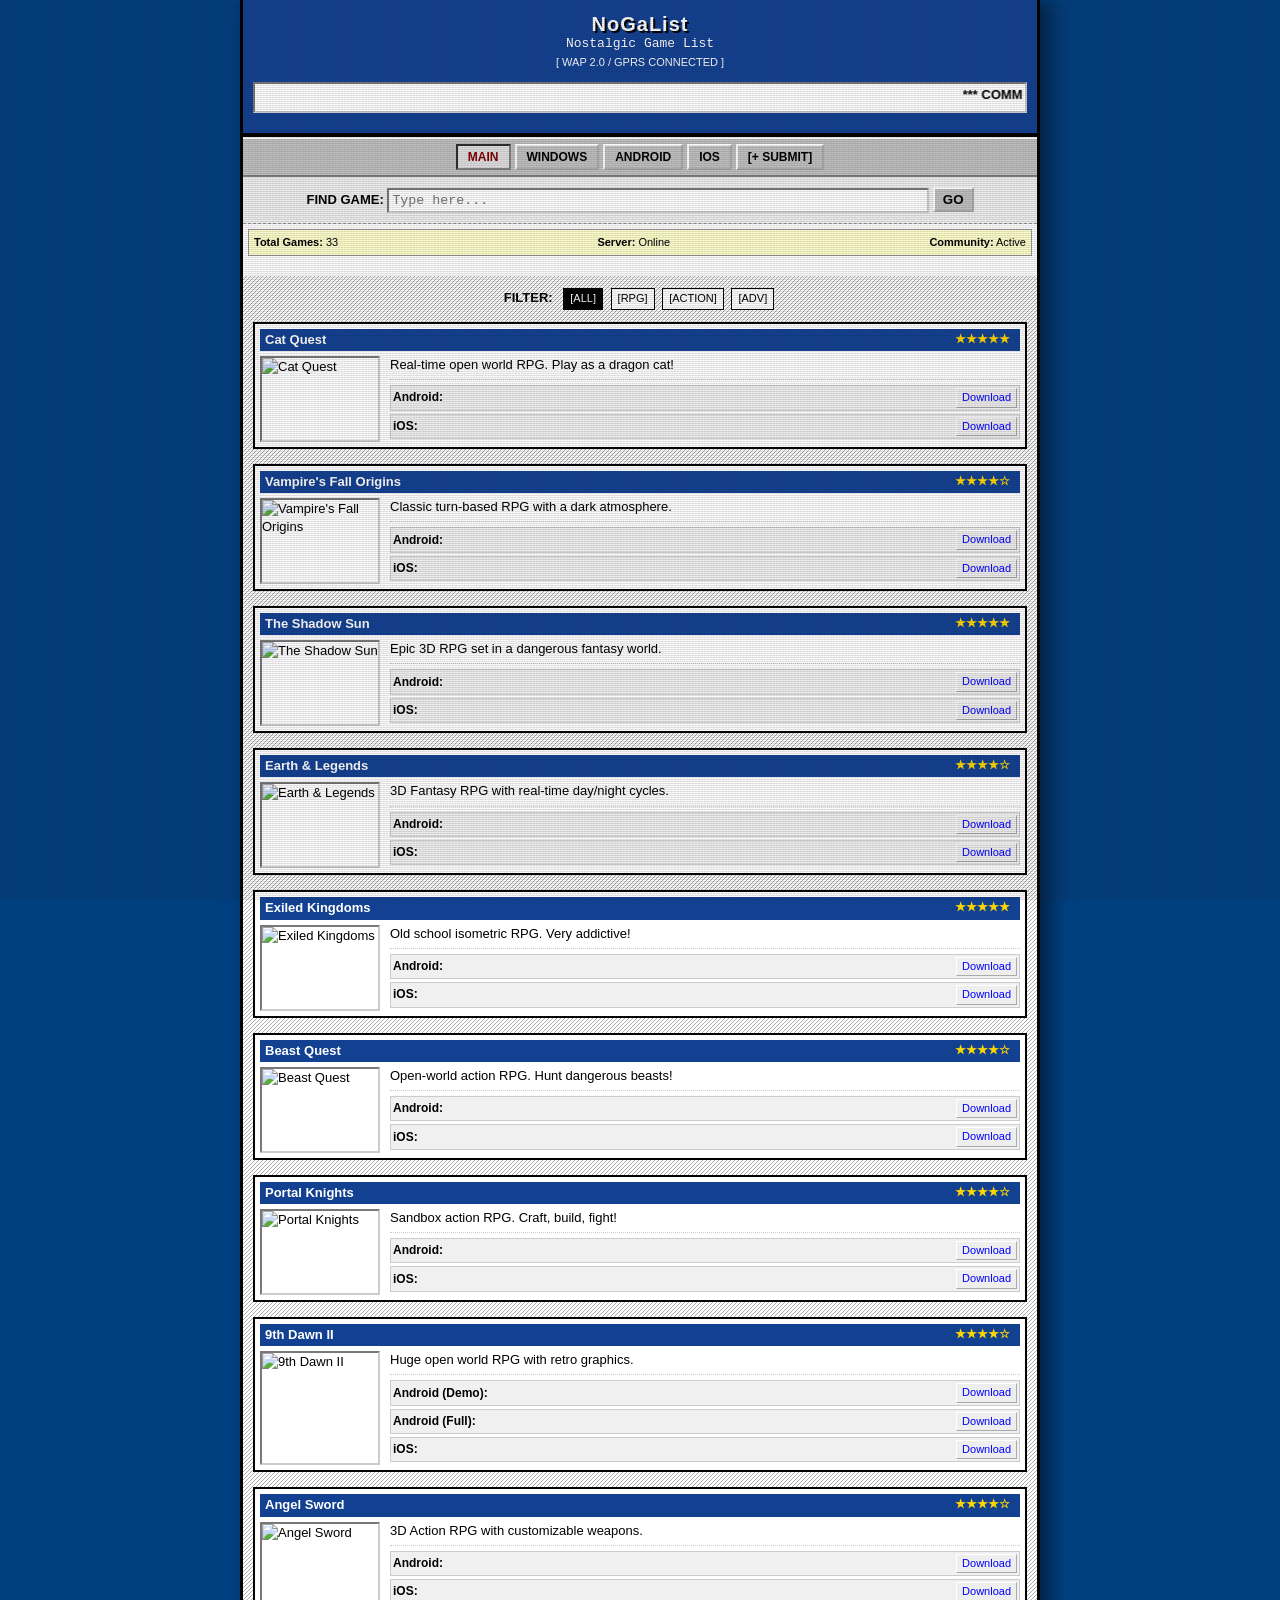
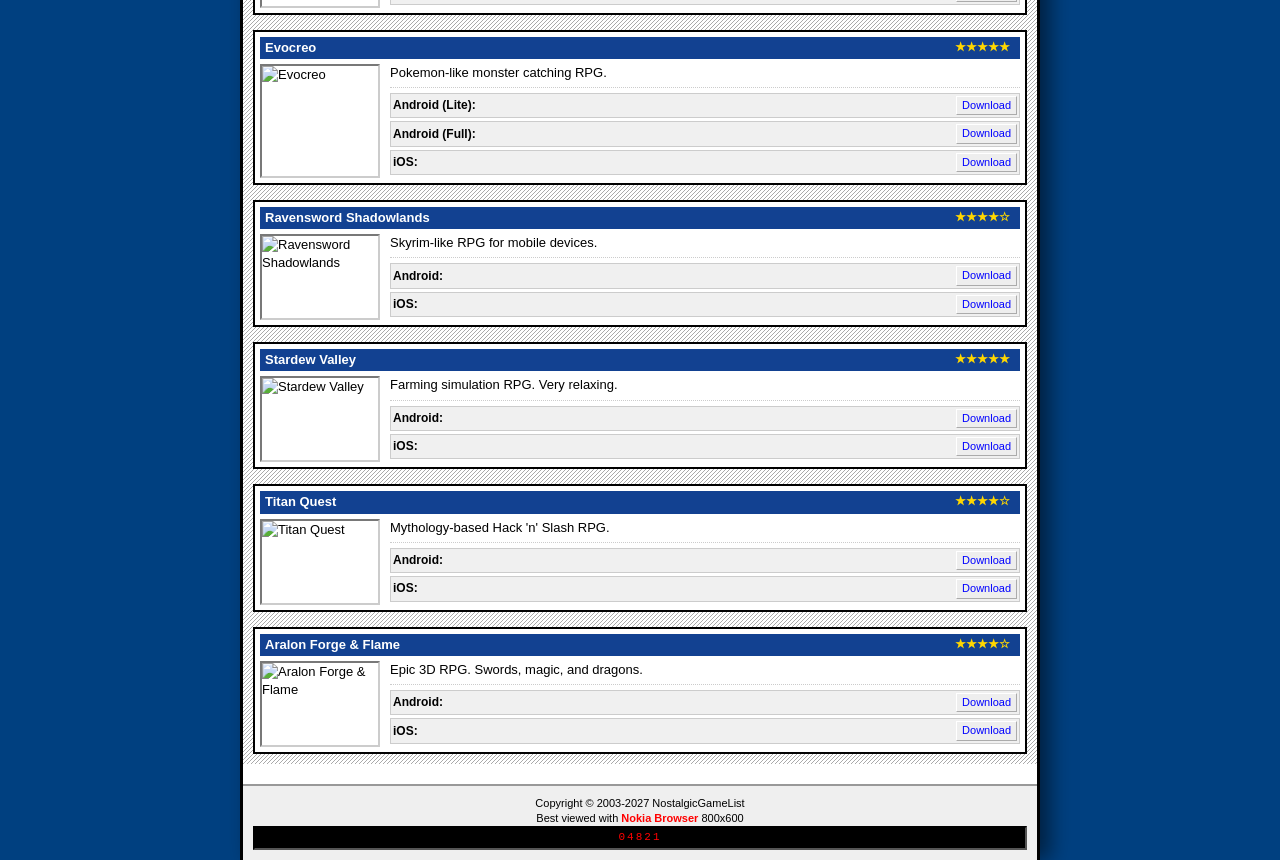
==== index.html @ 430f3d44 "Add initial retro game-list site files Introduce the initial site scaffold for a nostalgic game-list" ====
<!DOCTYPE html>
<html lang="id">

<head>
    <meta charset="UTF-8">
    <meta name="viewport" content="width=device-width, initial-scale=1.0, maximum-scale=1.0, user-scalable=no">
    <title>NoGaList - Nostalgic Game List</title>
    <link href="https://cdnjs.cloudflare.com/ajax/libs/font-awesome/6.0.0/css/all.min.css" rel="stylesheet">
    <link rel="stylesheet" href="css/style.css">
</head>

<body>
    <div class="wrapper">
        <!-- HEADER -->
        <header class="header">
            <h1>NoGaList</h1>
            <p style="font-family: 'Courier New', monospace; position: relative; top: -8px;">Nostalgic Game List</p>
            <div style="font-size: 11px; margin-bottom: 5px; position: relative; top: -6px;">[ WAP 2.0 / GPRS CONNECTED
                ]</div>

            <div class="marquee-container">
                <marquee scrollamount="4" behavior="scroll">
                    *** COMMUNITY DRIVEN ARCHIVE *** SUBMIT YOUR FAVORITE CLASSICS *** HIGH SPEED DOWNLOAD ***
                </marquee>
            </div>
        </header>

        <!-- NAVIGATION -->
        <nav class="nav-bar">
            <button class="nav-btn active" onclick="showTab('main')">Main</button>
            <button class="nav-btn" onclick="showTab('windows')">Windows</button>
            <button class="nav-btn" onclick="showTab('android')">Android</button>
            <button class="nav-btn" onclick="showTab('ios')">iOS</button>
            <button class="nav-btn" onclick="window.location.href='pages/submit.html'">[+ Submit]</button>
        </nav>

        <!-- SEARCH -->
        <div class="search-area">
            <form onsubmit="event.preventDefault();">
                <span style="font-weight: bold;">FIND GAME:</span>
                <input type="text" class="search-input" id="searchInput" placeholder="Type here...">
                <button class="search-btn">GO</button>
            </form>
        </div>

        <!-- STATS -->
        <div style="padding: 5px;">
            <div class="stats-row"
                style="display:flex; justify-content:space-between; background:#FFFFCC; border:1px solid #999; padding:5px; font-size:11px; margin-bottom:15px;">
                <span><b>Total Games:</b> <span id="totalGames">0</span></span>
                <span><b>Server:</b> Online</span>
                <span><b>Community:</b> Active</span>
            </div>
        </div>

        <!-- MAIN CONTENT -->
        <div class="content">
            <div id="main" class="tab-content active">
                <div class="filters">
                    <span style="font-weight:bold; margin-right:5px;">FILTER:</span>
                    <span class="filter-tag active" onclick="filterGames('all')">[ALL]</span>
                    <span class="filter-tag" onclick="filterGames('rpg')">[RPG]</span>
                    <span class="filter-tag" onclick="filterGames('action')">[ACTION]</span>
                    <span class="filter-tag" onclick="filterGames('adventure')">[ADV]</span>
                </div>
                <div class="game-list" id="game-container">
                    <!-- Games will be injected here by JS -->
                </div>
            </div>

            <!-- Placeholders for other tabs handled by JS render logic -->
            <div id="windows" class="tab-content">
                <div class="game-list" id="game-container"></div> <!-- Shared container logic for simplicity -->
            </div>
            <!-- ... (Handled dynamically in app.js) ... -->
        </div>

        <!-- FOOTER -->
        <footer class="footer">
            <p>Copyright © 2003-2027 NostalgicGameList</p>
            <p>Best viewed with <span class="blink" style="color:red; font-weight:bold;">Nokia Browser</span> 800x600
            </p>
            <div class="hit-counter">04821</div>
        </footer>
    </div>

    <!-- MODAL -->
    <div id="videoModal" class="modal">
        <div class="modal-title-bar">
            <span id="modalTitle">VIDEO PLAYER</span>
            <button class="modal-close-btn" onclick="closeTrailer()">X</button>
        </div>
        <div class="modal-body">
            <iframe id="videoFrame" src=""></iframe>
            <div style="text-align:center; margin-top:5px;">
                <button class="nav-btn" onclick="closeTrailer()">[ STOP ]</button>
            </div>
        </div>
    </div>

    <!-- SCRIPTS -->
    <script src="js/games.js"></script>
    <script src="js/app.js"></script>
</body>

</html>
---- css/style.css ----
/* css/style.css */
/* --- RESET & BASIC SETUP --- */
* {
    margin: 0;
    padding: 0;
    box-sizing: border-box;
}

body {
    font-family: 'Tahoma', 'Verdana', sans-serif;
    background-color: #004080;
    color: #000;
    line-height: 1.4;
    font-size: 13px;
    overflow-x: hidden;
}

/* CRT EFFECT */
body::after {
    content: " ";
    display: block;
    position: fixed;
    top: 0;
    left: 0;
    bottom: 0;
    right: 0;
    background: linear-gradient(rgba(18, 16, 16, 0) 50%, rgba(0, 0, 0, 0.1) 50%), linear-gradient(90deg, rgba(255, 0, 0, 0.06), rgba(0, 255, 0, 0.02), rgba(0, 0, 255, 0.06));
    z-index: 999;
    background-size: 100% 2px, 3px 100%;
    pointer-events: none;
}

a {
    text-decoration: none;
    color: #0000FF;
}

a:hover {
    color: #FF0000;
    text-decoration: underline;
    cursor: pointer;
}

/* --- LAYOUT --- */
.wrapper {
    width: 100%;
    max-width: 800px;
    margin: 0 auto;
    background-color: #FFF;
    border-left: 3px solid #000;
    border-right: 3px solid #000;
    min-height: 100vh;
    box-shadow: 10px 0 20px rgba(0, 0, 0, 0.5);
    position: relative;
}

.header {
    background: #124191;
    color: white;
    padding: 10px;
    text-align: center;
    border-bottom: 4px solid #000;
}

.header h1 {
    font-size: 20px;
    text-transform: capitalize;
    letter-spacing: 1px;
    margin-bottom: 5px;
    text-shadow: 2px 2px 0px #000;
}

.marquee-container {
    background: #FFF;
    color: #000;
    border: 2px inset #CCC;
    padding: 2px;
    font-weight: bold;
    margin-bottom: 10px;
}

/* --- NAVIGATION --- */
.nav-bar {
    background: #C0C0C0;
    border-top: 2px solid #FFF;
    border-bottom: 2px solid #808080;
    padding: 5px;
    display: flex;
    flex-wrap: wrap;
    gap: 4px;
    justify-content: center;
}

.nav-btn {
    background: #C0C0C0;
    border: 2px outset #FFF;
    padding: 4px 10px;
    font-family: 'Tahoma', sans-serif;
    font-size: 12px;
    font-weight: bold;
    cursor: pointer;
    color: #000;
    text-transform: uppercase;
}

.nav-btn:active,
.nav-btn.active {
    border: 2px inset #808080;
    background: #E0E0E0;
    color: #800000;
}

/* --- SEARCH & FILTERS --- */
.search-area {
    background: #EFEFEF;
    padding: 10px;
    text-align: center;
    border-bottom: 1px dashed #999;
}

.search-input {
    border: 2px inset #CCC;
    padding: 3px;
    font-family: 'Courier New', monospace;
    width: 70%;
}

.search-btn {
    border: 2px outset #FFF;
    background: #C0C0C0;
    font-weight: bold;
    cursor: pointer;
    padding: 3px 8px;
}

.filters {
    text-align: center;
    margin-bottom: 10px;
}

.filter-tag {
    display: inline-block;
    border: 1px solid #000;
    background: #FFF;
    padding: 2px 6px;
    margin: 2px;
    font-size: 11px;
    cursor: pointer;
}

.filter-tag.active {
    background: #000;
    color: #FFF;
}

/* --- GAME CARD --- */
.content {
    padding: 10px;
    background-image: url('[data-uri]');
}

.game-list {
    display: flex;
    flex-direction: column;
    gap: 15px;
}

.game-card {
    background: #FFF;
    border: 2px solid #000;
    padding: 5px;
}

.game-header {
    background: #124191;
    color: white;
    padding: 2px 5px;
    font-weight: bold;
    margin-bottom: 5px;
    display: flex;
    justify-content: space-between;
}

.game-layout {
    display: flex;
    flex-wrap: wrap;
    gap: 10px;
}

.game-thumb {
    width: 120px;
    border: 2px inset #CCC;
    cursor: pointer;
    position: relative;
}

.game-thumb img {
    width: 100%;
    display: block;
}

.game-thumb-overlay {
    position: absolute;
    top: 0;
    left: 0;
    width: 100%;
    height: 100%;
    background: rgba(0, 0, 0, 0.5);
    display: flex;
    align-items: center;
    justify-content: center;
    color: white;
    font-size: 10px;
    opacity: 0;
    transition: opacity 0.2s;
}

.game-thumb:hover .game-thumb-overlay {
    opacity: 1;
}

.game-info {
    flex: 1;
    min-width: 200px;
}

.platform-links {
    margin-top: 5px;
    border-top: 1px dotted #CCC;
    padding-top: 5px;
    font-size: 12px;
}

.platform-item {
    margin-bottom: 3px;
    background: #F0F0F0;
    padding: 2px;
    border: 1px solid #CCC;
    display: flex;
    justify-content: space-between;
    align-items: center;
}

.download-btn {
    background: #EEE;
    border: 1px outset #FFF;
    color: blue;
    padding: 1px 5px;
    font-size: 11px;
}

.download-btn:hover {
    background: #CCC;
    border-style: inset;
    color: red;
}

/* --- RATINGS (New Feature) --- */
.star-rating {
    color: #FFD700;
    font-size: 12px;
    margin-right: 5px;
}

/* --- TABS --- */
.tab-content {
    display: none;
}

.tab-content.active {
    display: block;
}

/* --- FOOTER --- */
.footer {
    background: #EFEFEF;
    border-top: 2px solid #999;
    padding: 10px;
    text-align: center;
    font-size: 11px;
    margin-top: 20px;
}

.hit-counter {
    background: #000;
    color: red;
    font-family: 'Courier New', monospace;
    padding: 2px 5px;
    letter-spacing: 2px;
    border: 2px inset #555;
}

.blink {
    animation: blinker 1s linear infinite;
}

@keyframes blinker {
    50% {
        opacity: 0;
    }
}

/* --- MODAL --- */
.modal {
    display: none;
    position: fixed;
    z-index: 2000;
    left: 50%;
    top: 50%;
    transform: translate(-50%, -50%);
    width: 320px;
    border: 2px outset #FFF;
    background: #C0C0C0;
    box-shadow: 5px 5px 0px rgba(0, 0, 0, 0.5);
    font-family: 'Tahoma', sans-serif;
}

.modal-title-bar {
    background: #000080;
    color: white;
    padding: 3px 5px;
    font-weight: bold;
    display: flex;
    justify-content: space-between;
}

.modal-close-btn {
    background: #C0C0C0;
    border: 1px outset #FFF;
    width: 16px;
    height: 16px;
    cursor: pointer;
    color: black;
    font-weight: bold;
}

.modal-body {
    padding: 10px;
    background: #FFF;
    border: 2px inset #CCC;
}

.modal-body iframe {
    width: 100%;
    height: 200px;
    border: none;
    background: #000;
}

/* --- FORM STYLES (Submit Page) --- */
.form-container {
    max-width: 500px;
    margin: 20px auto;
    padding: 20px;
    border: 2px inset #CCC;
    background: #E0E0E0;
}

.form-group {
    margin-bottom: 15px;
}

.form-group label {
    display: block;
    font-weight: bold;
    margin-bottom: 5px;
}

.form-control {
    width: 100%;
    padding: 5px;
    border: 2px inset #FFF;
    font-family: inherit;
}

.btn-submit {
    background: #124191;
    color: white;
    border: 2px outset #444;
    padding: 8px 16px;
    font-weight: bold;
    cursor: pointer;
}

.btn-submit:active {
    border-style: inset;
}

@media (max-width: 600px) {
    .game-layout {
        flex-direction: column;
    }

    .game-thumb {
        width: 100%;
        max-width: 200px;
        margin: 0 auto;
    }

    .modal {
        width: 95%;
    }
}
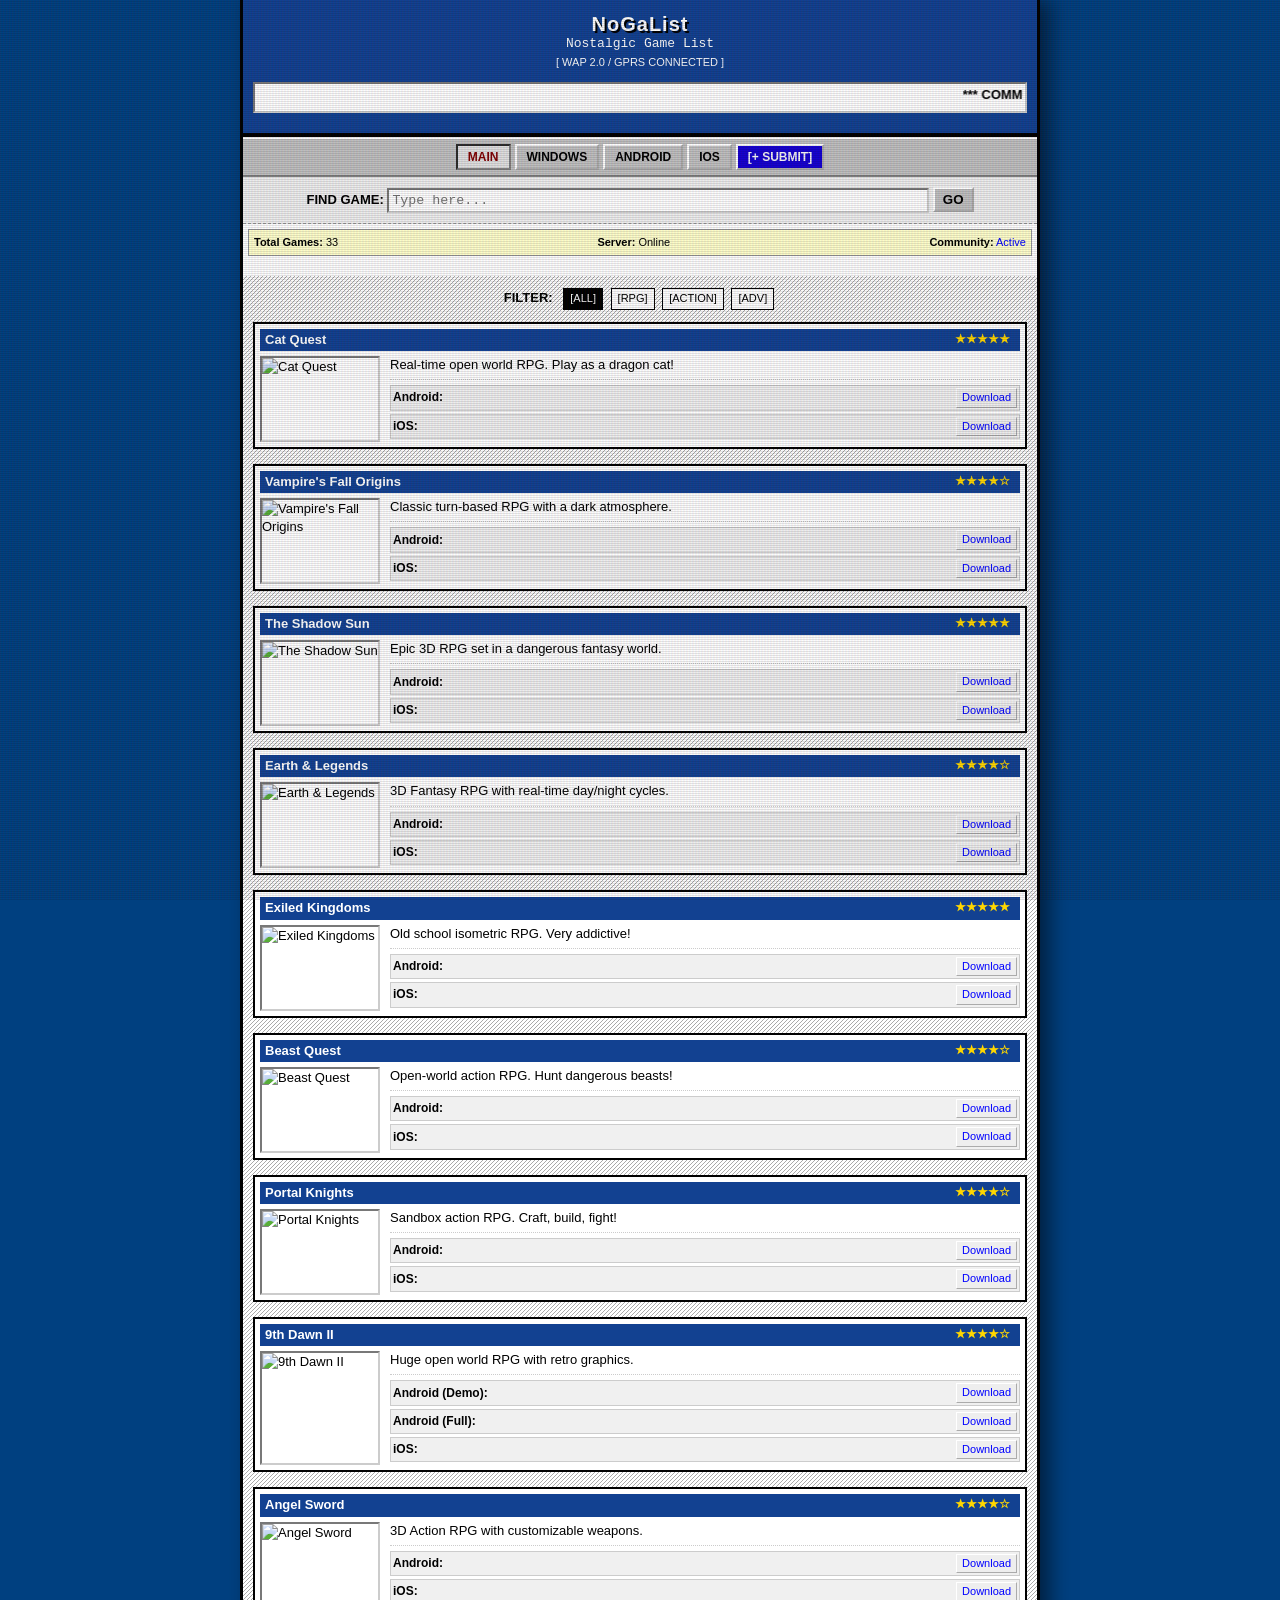
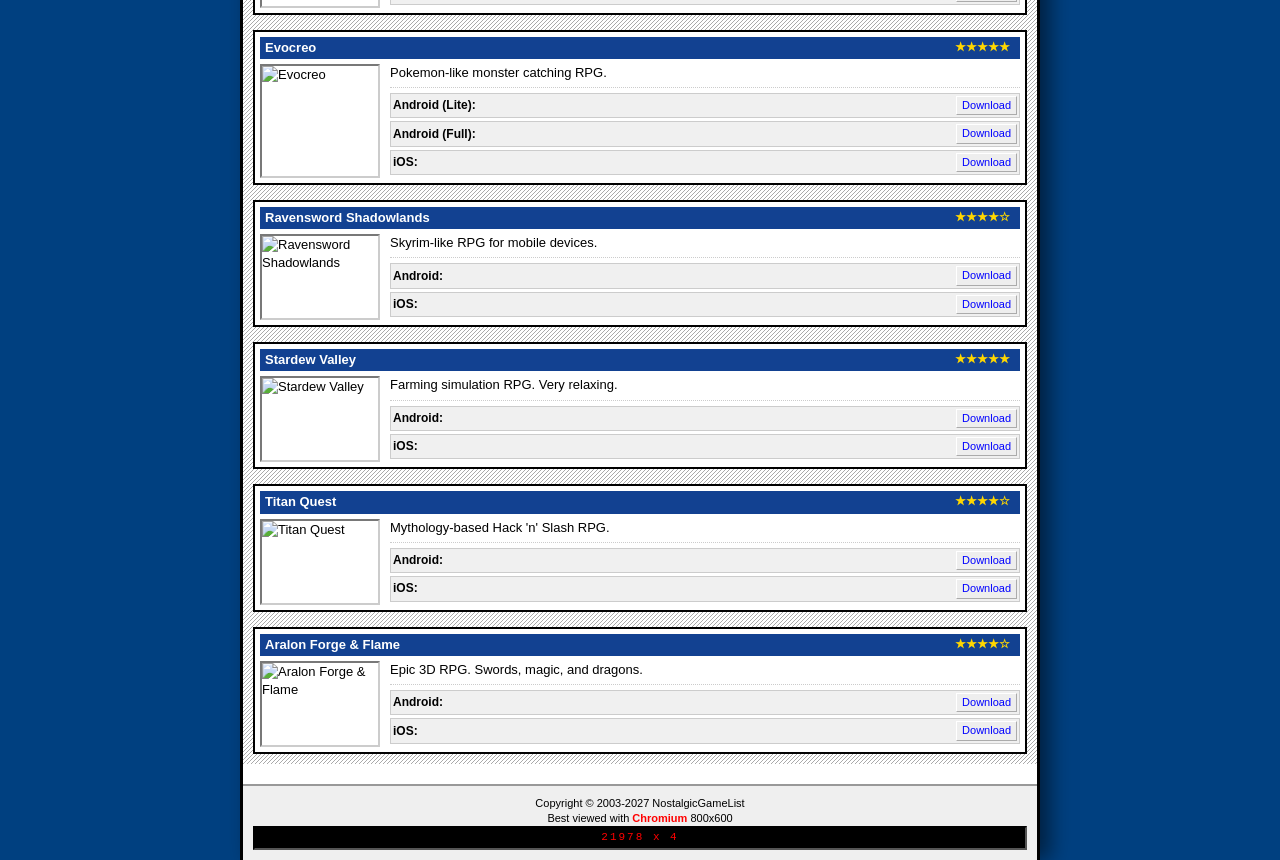
==== commit d9e44b1e: "Add community page and tweak index/submit Add pages/community.html with links to social platforms an" ====
--- a/index.html
+++ b/index.html
@@ -20,7 +20,9 @@
 
             <div class="marquee-container">
                 <marquee scrollamount="4" behavior="scroll">
-                    *** COMMUNITY DRIVEN ARCHIVE *** SUBMIT YOUR FAVORITE CLASSICS *** HIGH SPEED DOWNLOAD ***
+                    *** COMMUNITY DRIVEN ARCHIVE *** IF THE LINK IS BROKEN YOU CAN <a href="pages/submit.html">CLICK
+                        HERE</a> *** SUBMIT YOUR FAVORITE CLASSICS *** HIGH SPEED DOWNLOAD DEPENDS ON YOUR INTERNET
+                    SPEED xD ***
                 </marquee>
             </div>
         </header>
@@ -31,7 +33,8 @@
             <button class="nav-btn" onclick="showTab('windows')">Windows</button>
             <button class="nav-btn" onclick="showTab('android')">Android</button>
             <button class="nav-btn" onclick="showTab('ios')">iOS</button>
-            <button class="nav-btn" onclick="window.location.href='pages/submit.html'">[+ Submit]</button>
+            <button class="nav-btn" onclick="window.location.href='pages/submit.html'"
+                style="background-color:rgb(21, 0, 209); color:whitesmoke;">[+ Submit]</button>
         </nav>
 
         <!-- SEARCH -->
@@ -49,7 +52,7 @@
                 style="display:flex; justify-content:space-between; background:#FFFFCC; border:1px solid #999; padding:5px; font-size:11px; margin-bottom:15px;">
                 <span><b>Total Games:</b> <span id="totalGames">0</span></span>
                 <span><b>Server:</b> Online</span>
-                <span><b>Community:</b> Active</span>
+                <span><b>Community:</b> <a href="pages/community.html">Active</a></span>
             </div>
         </div>
 
@@ -78,9 +81,9 @@
         <!-- FOOTER -->
         <footer class="footer">
             <p>Copyright © 2003-2027 NostalgicGameList</p>
-            <p>Best viewed with <span class="blink" style="color:red; font-weight:bold;">Nokia Browser</span> 800x600
+            <p>Best viewed with <span class="blink" style="color:red; font-weight:bold;">Chromium</span> 800x600
             </p>
-            <div class="hit-counter">04821</div>
+            <div class="hit-counter">21978 x 4</div>
         </footer>
     </div>
 
